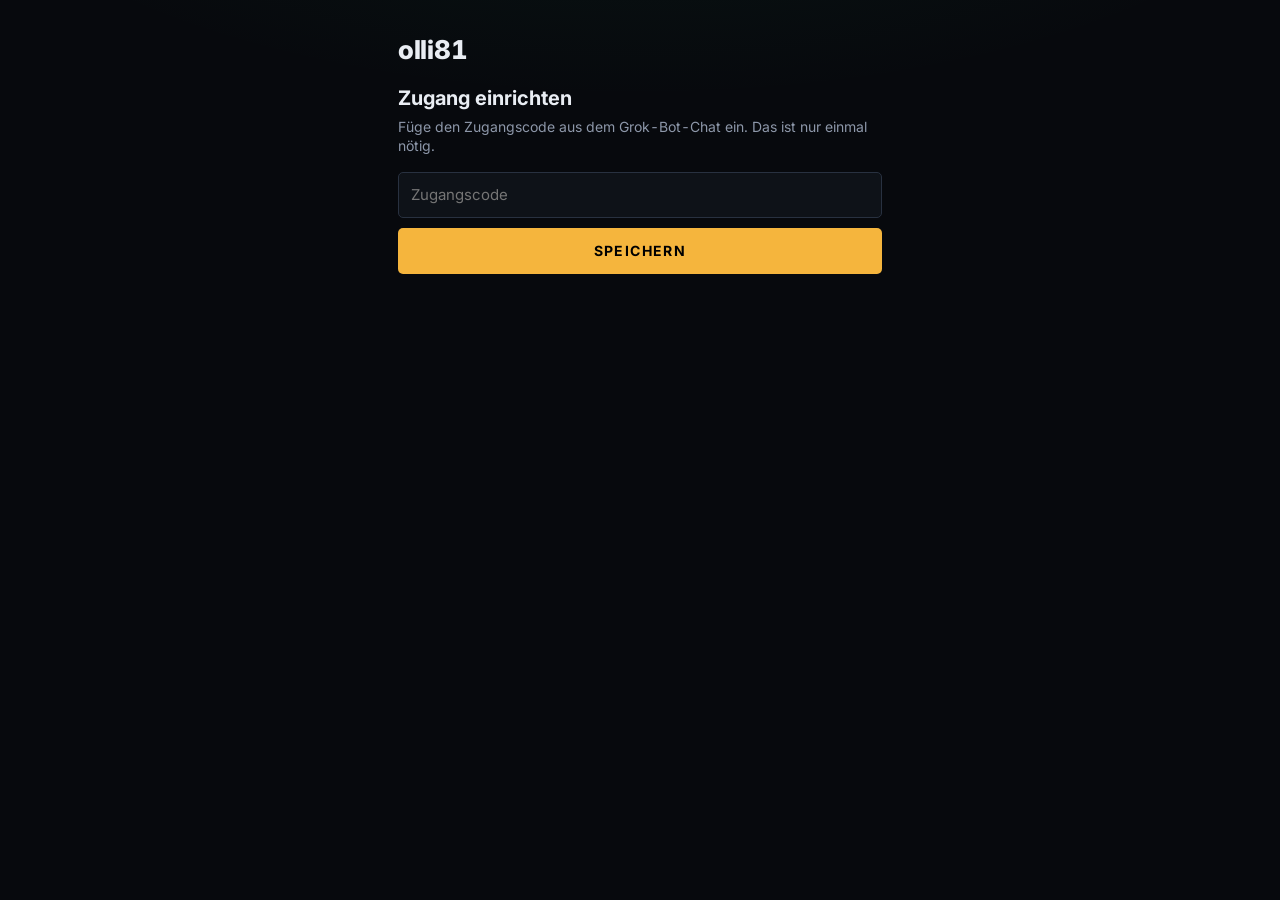
==== index.html @ 661ca7c7 "data 2026-11-21T21:10:27Z" ====
<!doctype html>
<html lang="de">
<head>
  <meta charset="utf-8">
  <meta name="viewport" content="width=device-width, initial-scale=1, viewport-fit=cover">
  <meta name="theme-color" content="#000000">
  <title>olli81 · Signal-Desk</title>
  <meta name="apple-mobile-web-app-capable" content="yes">
  <meta name="apple-mobile-web-app-status-bar-style" content="black-translucent">
  <meta name="apple-mobile-web-app-title" content="olli81">
  <link rel="manifest" href="manifest.json">
  <link rel="preconnect" href="https://fonts.googleapis.com">
  <link rel="preconnect" href="https://fonts.gstatic.com" crossorigin>
  <link rel="stylesheet" href="https://fonts.googleapis.com/css2?family=Inter:wght@400;500;600;700&display=swap">
  <link rel="stylesheet" href="styles.css?v=17">
  <link rel="stylesheet" href="terminal.css?v=20">
</head>
<body>
  <div id="app">
    <div class="empty" id="boot" style="margin:40px 12px">Lade olli81…</div>
  </div>
  <script src="app.js?v=26"></script>
</body>
</html>
---- styles.css ----
:root {
  --bg: #07090d;
  --panel: #0e1218;
  --panel2: #141a22;
  --line: #1b222d;
  --line2: #283140;
  --text: #e9edf3;
  --muted: #8d97a9;
  --dim: #5a6477;
  --amber: #f5b53d;
  --cyan: #3fd5e6;
  --blue: #5d9bff;
  --green: #22d37f;
  --green-bg: rgba(34,211,127,.10);
  --red: #ff5468;
  --red-bg: rgba(255,84,104,.10);
  --orange: #ff8f45;
  --violet: #9b7bff;
  --brand: #22d37f;
  --mono: ui-monospace, "SF Mono", SFMono-Regular, Menlo, "JetBrains Mono", Consolas, monospace;
  --sans: -apple-system, BlinkMacSystemFont, "SF Pro Text", "Inter", system-ui, sans-serif;
  --r: 12px;
  --tab-h: 60px;
  --safe-top: env(safe-area-inset-top, 0px);
  --safe-bot: env(safe-area-inset-bottom, 0px);
  --safe-l: env(safe-area-inset-left, 0px);
  --safe-r: env(safe-area-inset-right, 0px);
}
* { box-sizing: border-box; -webkit-tap-highlight-color: transparent; }
html, body { margin: 0; background: var(--bg); color: var(--text); font-family: var(--sans);
  font-size: 14px; line-height: 1.35; min-height: 100%; -webkit-font-smoothing: antialiased; }
body { padding-left: var(--safe-l); padding-right: var(--safe-r); }
a { color: var(--cyan); text-decoration: none; }
button { font: inherit; color: inherit; background: none; border: 0; padding: 0; cursor: pointer; }
.num, .mono { font-family: var(--mono); font-variant-numeric: tabular-nums; letter-spacing: -.01em; }
.pos-c { color: var(--green); } .neg-c { color: var(--red); } .mut { color: var(--muted); } .dimc { color: var(--dim); }
#app { max-width: 520px; margin: 0 auto; min-height: 100dvh;
  padding-bottom: calc(var(--tab-h) + var(--safe-bot) + 16px); }

/* ---------- status bar ---------- */
.sbar { position: sticky; top: 0; z-index: 10; background: rgba(5,6,8,.94);
  -webkit-backdrop-filter: blur(12px); backdrop-filter: blur(12px);
  border-bottom: 1px solid var(--line); padding-top: var(--safe-top); }
.sbar .r1 { display: flex; align-items: center; gap: 8px; padding: 8px 12px 6px; }
.logo { font-family: var(--mono); font-weight: 700; font-size: 13px; letter-spacing: .12em; color: var(--amber); }
.logo b { color: var(--text); font-weight: 700; }
.mode { font-family: var(--mono); font-size: 11px; font-weight: 800; letter-spacing: .14em;
  padding: 3px 7px; border-radius: 3px; border: 1px solid; }
.mode.LIVE { color: #fff; background: #d71f36; border-color: #ff4d5e; box-shadow: 0 0 12px rgba(255,77,94,.45); }
.mode.LIVE::before { content: ""; display: inline-block; width: 6px; height: 6px; border-radius: 50%;
  background: #fff; margin-right: 5px; vertical-align: 1px; animation: blink 1.4s infinite; }
.mode.PAPER { color: var(--blue); background: rgba(91,157,255,.10); border-color: rgba(91,157,255,.45); }
@keyframes blink { 50% { opacity: .2; } }
.upd { margin-left: auto; font-family: var(--mono); font-size: 11px; color: var(--muted); display: flex; align-items: center; gap: 6px; }
.dot { width: 7px; height: 7px; border-radius: 50%; display: inline-block; background: var(--dim); flex: none; }
.dot.ok { background: var(--green); box-shadow: 0 0 6px rgba(25,210,122,.7); }
.dot.warn { background: var(--amber); }
.dot.bad { background: var(--red); box-shadow: 0 0 6px rgba(255,77,94,.7); }
.tick { display: grid; grid-template-columns: 1.15fr 1.15fr .6fr 1.3fr; border-top: 1px solid var(--line); }
.tick > div { padding: 5px 10px 6px; border-right: 1px solid var(--line); min-width: 0; }
.tick > div:last-child { border-right: 0; }
.lbl { font-family: var(--mono); font-size: 9.5px; letter-spacing: .12em; color: var(--dim); text-transform: uppercase; white-space: nowrap; }
.tick .v { font-family: var(--mono); font-variant-numeric: tabular-nums; font-size: 14px; font-weight: 600; white-space: nowrap; overflow: hidden; text-overflow: ellipsis; }
.hb { display: flex; gap: 4px; margin-top: 5px; }

/* ---------- layout ---------- */
.pad { padding: 10px 10px 0; }
.sec { display: flex; align-items: baseline; justify-content: space-between; margin: 16px 2px 6px; }
.sec h2 { margin: 0; font-family: var(--mono); font-size: 11px; font-weight: 700; letter-spacing: .16em; color: var(--amber); text-transform: uppercase; }
.sec .aside { font-family: var(--mono); font-size: 11px; color: var(--dim); }
.sec:first-child { margin-top: 4px; }
.panel { background: var(--panel); border: 1px solid var(--line); border-radius: 6px; }
.panel + .panel { margin-top: 8px; }
.empty { padding: 18px 12px; text-align: center; color: var(--dim); font-family: var(--mono); font-size: 12px;
  border: 1px dashed var(--line2); border-radius: 6px; }
.error { padding: 14px; color: var(--red); background: var(--red-bg); border: 1px solid rgba(255,77,94,.35); border-radius: 6px; font-family: var(--mono); font-size: 12px; }
.note { padding: 9px 11px; border-radius: 6px; font-size: 12.5px; border: 1px solid rgba(255,176,0,.35);
  background: rgba(255,176,0,.07); color: #ffd27a; margin-bottom: 8px; }
.warnbox { margin-top: 8px; }

/* KPI grid */
.kpis { display: grid; grid-template-columns: repeat(3, 1fr); gap: 1px; background: var(--line);
  border: 1px solid var(--line); border-radius: 6px; overflow: hidden; }
.kpis.two { grid-template-columns: repeat(2, 1fr); }
.kpi { background: var(--panel); padding: 8px 10px 9px; min-width: 0; }
.kpi .v { font-family: var(--mono); font-variant-numeric: tabular-nums; font-size: 16px; font-weight: 650; margin-top: 2px; white-space: nowrap; overflow: hidden; text-overflow: ellipsis; }
.kpi .v.big { font-size: 22px; }
.kpi .s { font-family: var(--mono); font-size: 10.5px; color: var(--muted); margin-top: 1px; white-space: nowrap; overflow: hidden; text-overflow: ellipsis; }

/* positions */
.posc { background: var(--panel); border: 1px solid var(--line); border-left: 3px solid var(--line2); border-radius: 6px; padding: 9px 10px 10px; }
.posc.up { border-left-color: var(--green); } .posc.down { border-left-color: var(--red); }
.posc + .posc { margin-top: 8px; }
.ph { display: flex; align-items: flex-start; gap: 8px; }
.ph .nm { font-weight: 650; font-size: 15px; }
.ph .nm a { color: var(--text); }
.tag { font-family: var(--mono); font-size: 9.5px; font-weight: 700; letter-spacing: .1em; padding: 1px 5px; border-radius: 3px; border: 1px solid var(--line2); color: var(--muted); vertical-align: 2px; margin-left: 4px; }
.tag.LIVE { color: var(--red); border-color: rgba(255,77,94,.5); }
.tag.PAPER { color: var(--blue); border-color: rgba(91,157,255,.45); }
.tag.ok { color: var(--green); border-color: rgba(25,210,122,.45); }
.ph .pnl { margin-left: auto; text-align: right; font-family: var(--mono); font-variant-numeric: tabular-nums; }
.ph .pnl .a { font-size: 18px; font-weight: 700; }
.ph .pnl .b { font-size: 11.5px; }
.grid4 { display: grid; grid-template-columns: repeat(4, 1fr); gap: 6px 8px; margin-top: 8px; }
.grid4 .v { font-family: var(--mono); font-variant-numeric: tabular-nums; font-size: 12px; white-space: nowrap; overflow: hidden; text-overflow: ellipsis; }
canvas.mini { display: block; width: 100%; height: 86px; margin-top: 8px; background: #07090c; border: 1px solid var(--line); border-radius: 4px; }
canvas.big { display: block; width: 100%; height: 200px; background: #07090c; border: 1px solid var(--line); border-radius: 6px; }
canvas.chart2 { display: block; width: 100%; height: 170px; }
.acts { display: flex; gap: 8px; margin-top: 8px; }
.btn { flex: 1; display: inline-flex; justify-content: center; align-items: center; height: 38px; border-radius: 5px;
  font-family: var(--mono); font-weight: 700; font-size: 12.5px; letter-spacing: .04em; border: 1px solid var(--line2); color: var(--text); background: var(--panel2); }
.btn.sell { background: var(--red); border-color: var(--red); color: #fff; }
.btn.ghost { flex: 0 0 auto; padding: 0 14px; }
.tpbar { display: flex; gap: 6px; margin-top: 8px; }
.tpbar span { flex: 1; text-align: center; font-family: var(--mono); font-size: 10.5px; padding: 3px 0; border-radius: 3px; border: 1px solid var(--line2); color: var(--muted); }
.tpbar span.hit { color: var(--green); border-color: rgba(25,210,122,.5); background: var(--green-bg); }
.tpbar span.stop { color: var(--orange); border-color: rgba(255,138,61,.45); }

/* tape / rows */
.tape { background: var(--panel); border: 1px solid var(--line); border-radius: 6px; overflow: hidden; }
.tr { display: grid; grid-template-columns: 40px 62px 1fr auto; gap: 8px; align-items: center; padding: 7px 10px; border-top: 1px solid var(--line); font-size: 12.5px; }
.tr:first-child { border-top: 0; }
.tr .t { font-family: var(--mono); font-size: 11px; color: var(--dim); }
.tr .k { font-family: var(--mono); font-size: 9.5px; font-weight: 700; letter-spacing: .08em; text-align: center; padding: 2px 0; border-radius: 3px; background: var(--panel2); color: var(--muted); border: 1px solid var(--line2); }
.tr .k.good { color: var(--green); border-color: rgba(25,210,122,.4); }
.tr .k.bad { color: var(--red); border-color: rgba(255,77,94,.4); }
.tr .k.kill { color: var(--dim); }
.tr .k.buy { color: var(--cyan); border-color: rgba(56,214,232,.4); }
.tr .m { min-width: 0; }
.tr .m .n { white-space: nowrap; overflow: hidden; text-overflow: ellipsis; }
.tr .m .n a { color: var(--text); }
.tr .m .d { font-size: 11px; color: var(--muted); white-space: nowrap; overflow: hidden; text-overflow: ellipsis; }
.tr .r { font-family: var(--mono); font-variant-numeric: tabular-nums; font-size: 12px; text-align: right; white-space: nowrap; }
.tr.kill .m .n a { color: var(--muted); }
.more { display: block; width: 100%; padding: 9px; font-family: var(--mono); font-size: 11.5px; color: var(--cyan); border-top: 1px solid var(--line); }

/* tables */
table.tb { width: 100%; border-collapse: collapse; font-size: 12px; }
.tb th { font-family: var(--mono); font-size: 9.5px; letter-spacing: .1em; color: var(--dim); text-align: left; font-weight: 600; padding: 7px 8px; border-bottom: 1px solid var(--line2); text-transform: uppercase; }
.tb td { padding: 7px 8px; border-bottom: 1px solid var(--line); white-space: nowrap; }
.tb tr:last-child td { border-bottom: 0; }
.tb .rt { text-align: right; font-family: var(--mono); font-variant-numeric: tabular-nums; }
.tb td.nm { max-width: 110px; overflow: hidden; text-overflow: ellipsis; }

/* bars */
.bars { padding: 6px 10px 8px; }
.bar { display: grid; grid-template-columns: 112px 1fr 64px; gap: 8px; align-items: center; padding: 4px 0; font-size: 12px; }
.bar .l { white-space: nowrap; overflow: hidden; text-overflow: ellipsis; color: var(--muted); }
.bar .track { height: 12px; background: #11151c; border-radius: 2px; overflow: hidden; }
.bar .fill { height: 100%; background: var(--cyan); border-radius: 2px; min-width: 1px; }
.bar .fill.g { background: var(--green); } .bar .fill.r { background: var(--red); } .bar .fill.a { background: var(--amber); } .bar .fill.o { background: var(--orange); } .bar .fill.b { background: var(--blue); }
.bar .x { font-family: var(--mono); font-variant-numeric: tabular-nums; text-align: right; font-size: 11.5px; }
.bar .x small { color: var(--dim); }
.chartbox { padding: 8px 8px 6px; }
.legend { display: flex; flex-wrap: wrap; gap: 12px; font-family: var(--mono); font-size: 10.5px; color: var(--muted); padding: 2px 10px 8px; }
.legend i { display: inline-block; width: 12px; height: 2px; margin-right: 5px; vertical-align: 3px; background: var(--cyan); }

/* segmented */
.seg { display: flex; border: 1px solid var(--line2); border-radius: 5px; overflow: hidden; margin-bottom: 8px; }
.seg button { flex: 1; padding: 7px 0; font-family: var(--mono); font-size: 11.5px; font-weight: 700; letter-spacing: .1em; color: var(--muted); border-right: 1px solid var(--line2); }
.seg button:last-child { border-right: 0; }
.seg button.on { background: var(--amber); color: #000; }

/* agents */
.agrid { display: grid; grid-template-columns: 1fr; gap: 8px; }
.ag { background: var(--panel); border: 1px solid var(--line); border-radius: 6px; padding: 9px 10px 10px; }
.ag .h { display: flex; align-items: center; gap: 7px; }
.ag .h .n { font-family: var(--mono); font-weight: 700; letter-spacing: .1em; font-size: 12px; text-transform: uppercase; }
.ag .h .ic { width: 22px; height: 22px; border-radius: 4px; display: inline-flex; align-items: center; justify-content: center; background: var(--panel2); border: 1px solid var(--line2); font-size: 12px; }
.ag .h .age { margin-left: auto; font-family: var(--mono); font-size: 10.5px; color: var(--dim); display: flex; gap: 5px; align-items: center; }
.ag .big { font-family: var(--mono); font-size: 17px; font-weight: 650; margin-top: 6px; }
.ag .sub { color: var(--muted); font-size: 12px; }
.ag .rows { margin-top: 8px; border-top: 1px solid var(--line); }
.ag .rows .tr { padding-left: 0; padding-right: 0; grid-template-columns: 1fr auto; }
.pills { display: flex; flex-wrap: wrap; gap: 6px; margin-top: 8px; }
.pill { font-family: var(--mono); font-size: 11px; padding: 3px 7px; border-radius: 3px; border: 1px solid var(--line2); color: var(--muted); }
.pill.stop { color: var(--red); border-color: rgba(255,77,94,.4); }
.pill.trail { color: var(--orange); border-color: rgba(255,138,61,.4); }
.pill.tp { color: var(--green); border-color: rgba(25,210,122,.4); }
.scorebar { display: flex; align-items: center; gap: 8px; margin-top: 8px; font-family: var(--mono); font-size: 12px; }
.scorebar .track { flex: 1; height: 8px; background: #11151c; border-radius: 2px; position: relative; overflow: visible; }
.scorebar .fill { height: 100%; background: var(--green); border-radius: 2px; }
.scorebar .min { position: absolute; top: -3px; bottom: -3px; width: 2px; background: var(--amber); }

/* auditor layers */
.layers { display: grid; grid-template-columns: 1fr 1fr; gap: 1px; background: var(--line); border: 1px solid var(--line); border-radius: 6px; overflow: hidden; }
.layer { background: var(--panel); padding: 7px 9px; border-left: 3px solid var(--dim); }
.layer.ok { border-left-color: var(--green); } .layer.red { border-left-color: var(--red); }
.layer .n { font-size: 11px; color: var(--muted); }
.layer .v { font-family: var(--mono); font-size: 12px; margin-top: 2px; white-space: nowrap; overflow: hidden; text-overflow: ellipsis; }
.layer.red .v { color: var(--red); } .layer.ok .v { color: var(--green); }

/* settings */
.setrow { display: flex; justify-content: space-between; gap: 10px; padding: 7px 10px; border-top: 1px solid var(--line); font-size: 12.5px; }
.setrow:first-child { border-top: 0; }
.setrow .k { color: var(--muted); }
.setrow .k small { color: var(--dim); font-family: var(--mono); font-size: 10px; margin-left: 4px; }
.setrow .v { font-family: var(--mono); font-variant-numeric: tabular-nums; text-align: right; word-break: break-all; }
.infop { padding: 10px; font-size: 12.5px; }
.infop p { margin: 6px 0 0; color: var(--muted); }

h1.screen { font-family: var(--mono); font-size: 13px; letter-spacing: .16em; text-transform: uppercase; color: var(--amber); margin: 6px 2px 8px; }
.back { font-family: var(--mono); font-size: 12px; color: var(--cyan); padding: 6px 2px; }

/* tab bar */
.tabs { position: fixed; left: 0; right: 0; bottom: 0; z-index: 10; background: rgba(5,6,8,.96);
  -webkit-backdrop-filter: blur(12px); backdrop-filter: blur(12px); border-top: 1px solid var(--line); padding-bottom: var(--safe-bot); }
.tabs nav { max-width: 520px; margin: 0 auto; display: grid; grid-template-columns: repeat(5, 1fr); height: var(--tab-h); }
.tabs button { display: flex; flex-direction: column; align-items: center; justify-content: center; gap: 3px; color: var(--dim);
  font-family: var(--mono); font-size: 10px; font-weight: 700; letter-spacing: .1em; text-transform: uppercase; position: relative; }
.tabs button svg { width: 20px; height: 20px; stroke: currentColor; fill: none; stroke-width: 1.8; }
.tabs button.on { color: var(--amber); }
.tabs button.on::before { content: ""; position: absolute; top: 0; left: 28%; right: 28%; height: 2px; background: var(--amber); }

/* access screen */
.gate { padding: calc(var(--safe-top) + 32px) 18px 24px; max-width: 520px; margin: 0 auto; }
.gate .logo { font-size: 15px; }
.gate h1 { font-size: 20px; margin: 18px 0 6px; }
.gate p { color: var(--muted); margin: 0 0 16px; }
.gate input { width: 100%; height: 46px; border-radius: 5px; border: 1px solid var(--line2); background: var(--panel); color: var(--text); padding: 0 12px; font: 15px var(--mono); }
.gate button { margin-top: 10px; width: 100%; height: 46px; border-radius: 5px; background: var(--amber); color: #000; font: 700 14px var(--mono); letter-spacing: .1em; }

/* ================= olli81 · v5 professional layer ================= */
body { background: radial-gradient(1200px 500px at 50% -200px, rgba(34,211,127,.07), transparent 60%), var(--bg); }
.sbar { background: rgba(7,9,13,.9); }
.sbar .r1 { padding: 10px 12px 8px; gap: 7px; }
.logo { display: inline-flex; align-items: center; gap: 7px; font-family: var(--sans); font-weight: 800; font-size: 16px; letter-spacing: -.01em; color: var(--text); text-transform: none; }
.logo b { color: var(--brand); font-weight: 800; }
.logo .mk { display: inline-flex; align-items: center; justify-content: center; width: 24px; height: 24px; border-radius: 7px;
  background: linear-gradient(135deg, #22d37f, #0fa3b1); color: #04120b; font-family: var(--mono); font-size: 11px; font-weight: 900; letter-spacing: 0; }
.logo.big { font-size: 26px; } .logo.big .mk { width: 36px; height: 36px; font-size: 15px; border-radius: 10px; }
.mode { border-radius: 999px; padding: 3px 9px; font-size: 10.5px; }
.spill { display: inline-flex; align-items: center; gap: 5px; font-family: var(--mono); font-size: 10.5px; padding: 3px 8px; border-radius: 999px;
  border: 1px solid var(--line2); color: var(--muted); white-space: nowrap; }
.spill.ok { color: var(--green); border-color: rgba(34,211,127,.35); background: var(--green-bg); }
.spill.warn { color: var(--amber); border-color: rgba(245,181,61,.4); }
.spill.bad { color: var(--red); border-color: rgba(255,84,104,.45); background: var(--red-bg); }
.upd { font-size: 10.5px; }
@media (max-width: 380px) { .upd #updTxt { display: none; } .spill { font-size: 10px; padding: 2px 6px; } }
.tick .v { font-size: 15px; }
.sec h2 { font-family: var(--sans); font-size: 12px; letter-spacing: .08em; color: var(--muted); font-weight: 750; }
.sec { margin: 20px 2px 8px; }
h1.screen { font-family: var(--sans); font-size: 22px; letter-spacing: -.01em; text-transform: none; color: var(--text); font-weight: 800; margin: 8px 2px 10px; }
.panel, .tape, .kpis, .posc, .ag, .layers, .empty, .note, .error { border-radius: var(--r); }
.kpi .v.big { font-size: 21px; }
.posc, .ag, .tape, .panel { box-shadow: 0 1px 0 rgba(255,255,255,.02) inset, 0 8px 24px rgba(0,0,0,.25); }
.btn { border-radius: 9px; height: 40px; }
.btn.sm { height: 34px; font-size: 11.5px; }
.btn.buy { background: var(--green); border-color: var(--green); color: #03140b; }
.tag { border-radius: 999px; padding: 1px 7px; }
.tag.dip { color: var(--violet); border-color: rgba(155,123,255,.5); }
.tag.neu { color: var(--cyan); border-color: rgba(63,213,230,.45); }
.amb { color: var(--amber); }
.lnkb { color: var(--cyan) !important; font-weight: 700; }
.tabs nav button { font-size: 10px; }

/* percent bars */
.pbar, .segbar { display: flex; align-items: center; gap: 8px; margin-top: 8px; }
.pbar .trk { flex: 1; height: 8px; border-radius: 999px; background: #161c26; overflow: hidden; }
.pbar .fil { height: 100%; border-radius: 999px; background: var(--dim); transition: width .4s; }
.fil.g, .sf.g { background: linear-gradient(90deg, #17b46b, #22d37f); }
.fil.a, .sf.a { background: linear-gradient(90deg, #d4942a, #f5b53d); }
.fil.o { background: var(--orange); } .fil.r { background: var(--red); } .fil.b { background: var(--blue); } .fil.d { background: #3a4456; }
.pv { font-family: var(--mono); font-variant-numeric: tabular-nums; font-size: 12px; font-weight: 700; min-width: 42px; text-align: right; }
.segbar .sgs { flex: 1; display: flex; gap: 3px; }
.segbar .sg { height: 8px; border-radius: 3px; background: #161c26; overflow: hidden; }
.segbar .sf { height: 100%; background: #4a5568; }
.segbar .sf.g { background: linear-gradient(90deg, #17b46b, #22d37f); }
.segbar .sf.a { background: linear-gradient(90deg, #d4942a, #f5b53d); }

/* favourites */
.fav { background: linear-gradient(180deg, #111720, var(--panel)); border: 1px solid var(--line); border-radius: var(--r); padding: 11px 12px 12px; }
.fav + .fav { margin-top: 8px; }
.fh { display: flex; align-items: center; gap: 10px; }
.rk { flex: none; width: 28px; height: 28px; border-radius: 8px; display: inline-flex; align-items: center; justify-content: center;
  font-family: var(--mono); font-weight: 800; font-size: 13px; background: var(--panel2); border: 1px solid var(--line2); color: var(--amber); }
.fav:nth-child(-n+3) .rk { }
.fm { min-width: 0; flex: 1; }
.fm .nm, .pr1 .nm { font-weight: 700; font-size: 15px; white-space: nowrap; overflow: hidden; text-overflow: ellipsis; }
.fm .nm a, .pr1 .nm a { color: var(--text); }
.fs { text-align: right; } .fs .v { font-family: var(--mono); font-size: 22px; font-weight: 800; color: var(--green); line-height: 1; }
.fl { margin-top: 10px; } .fl .lbl { display: block; }
.fl .segbar { margin-top: 4px; }
.chips { display: flex; flex-wrap: wrap; gap: 5px; margin-top: 9px; }
.chip { font-size: 11px; padding: 3px 8px; border-radius: 999px; background: var(--panel2); border: 1px solid var(--line2); color: #c3cad6; }
.lnk2 { display: flex; gap: 8px; margin-top: 10px; }
.hp { font-family: var(--mono); font-size: 9.5px; font-weight: 800; letter-spacing: .06em; padding: 2px 7px; border-radius: 999px; margin-left: 6px; vertical-align: 2px; border: 1px solid; }
.hp.hy { color: var(--green); border-color: rgba(34,211,127,.5); background: var(--green-bg); }
.hp.ne { color: var(--muted); border-color: var(--line2); }
.hp.sh { color: var(--red); border-color: rgba(255,84,104,.5); background: var(--red-bg); }

/* progress cards */
.prog, .hyc { display: block; background: var(--panel); border: 1px solid var(--line); border-radius: var(--r); padding: 10px 12px; }
.prog + .prog, .hyc + .hyc { margin-top: 8px; }
.prog summary { list-style: none; cursor: pointer; }
.prog summary::-webkit-details-marker { display: none; }
.pr1 { display: flex; align-items: center; gap: 8px; }
.pr1 .nm { flex: 1; min-width: 0; }
.stg { font-family: var(--mono); font-size: 10px; color: var(--muted); border: 1px solid var(--line2); border-radius: 999px; padding: 2px 8px; white-space: nowrap; }
.steps { margin-top: 8px; border-top: 1px solid var(--line); }
.st { display: grid; grid-template-columns: 1.1fr 1.4fr 46px; gap: 8px; padding: 6px 0; border-bottom: 1px solid var(--line); font-size: 12px; }
.st .sl { color: var(--muted); } .st .sd { font-family: var(--mono); font-size: 11px; white-space: nowrap; overflow: hidden; text-overflow: ellipsis; }
.st .sp { font-family: var(--mono); text-align: right; font-weight: 700; }
.hyc.hy { border-left: 3px solid var(--green); } .hyc.sh { border-left: 3px solid var(--red); } .hyc.ne { border-left: 3px solid var(--line2); }
.hyc .grid4 small { font-size: 10px; }
.legendp { padding: 10px 12px; font-size: 12px; color: var(--muted); }
.legendp summary { cursor: pointer; color: var(--cyan); font-weight: 700; font-size: 12.5px; }
.legendp p { margin: 8px 0 0; line-height: 1.45; } .legendp b { color: var(--text); }
.tr.sig { grid-template-columns: 40px 54px 1fr auto; }

/* ===== 1945f: video typography on all pages (typography only; layout/colors unchanged) ===== */
:root {
  --sans: -apple-system, BlinkMacSystemFont, "SF Pro Display", "SF Pro Text", Inter, "Helvetica Neue", Arial, sans-serif;
  --tagmono: ui-monospace, "SF Mono", Menlo, monospace;
  /* text that used the old mono font now uses the video font */
  --mono: var(--sans);
}
html, body { font-family: var(--sans); font-variant-numeric: tabular-nums; }
.num, .mono, .tick .v, .kpi .v, .kpi .s, .grid4 .v, .tr .r, .tb .rt, .bar .x, .setrow .v, .pv, .fs .v, .st .sp, .ph .pnl, .ag .big { font-variant-numeric: tabular-nums; }
/* small tags / pills stay monospace like in the video */
.tag, .pill, .tr .k, .hp, .stg, .tpbar span, .mode, .spill, code, .setrow .k small { font-family: var(--tagmono); }

/* ===== desk animations: 60fps (transform/opacity), reduced-motion aware ===== */
@keyframes desk-in {
  from { opacity: 0; transform: translate3d(0, 10px, 0); }
  to { opacity: 1; transform: translate3d(0, 0, 0); }
}
@keyframes row-in {
  from { opacity: 0; transform: translate3d(0, -10px, 0); }
  to { opacity: 1; transform: translate3d(0, 0, 0); }
}
@keyframes flash-up {
  0% { background-color: rgba(48, 209, 88, .28); }
  100% { background-color: transparent; }
}
@keyframes flash-dn {
  0% { background-color: rgba(255, 69, 58, .28); }
  100% { background-color: transparent; }
}
@keyframes livepulse {
  0%, 100% { opacity: 1; transform: scale(1); }
  50% { opacity: .45; transform: scale(.85); }
}
@keyframes liveglow {
  0% { box-shadow: 0 0 0 0 rgba(48, 209, 88, .42); }
  70% { box-shadow: 0 0 0 8px rgba(48, 209, 88, 0); }
  100% { box-shadow: 0 0 0 0 rgba(48, 209, 88, 0); }
}

.desk-in {
  animation: desk-in .45s cubic-bezier(.22, 1, .36, 1) both;
  animation-delay: calc(var(--i, 0) * 40ms);
}
.is-new { animation: row-in .42s cubic-bezier(.22, 1, .36, 1) both; }

.tick-up, .tick-dn { border-radius: 8px; }
.tick-up { animation: flash-up .7s ease-out; }
.tick-dn { animation: flash-dn .7s ease-out; }

/* LIVE badges / dots: pulse + soft glow */
.bn .d.ok {
  animation: livepulse 1.6s ease-in-out infinite;
}
/* header / status-bar dots: crisp on/off blink */
@keyframes blink-dot {
  0%, 45% { opacity: 1; }
  55%, 100% { opacity: .08; }
}
.sbar .dot.ok, .sbar .dot.warn, .sbar .dot.bad,
.spill .dot, .spill.ok .dot, .spill.warn .dot, .spill.bad .dot,
#updDot.ok, #updDot.warn, #updDot.bad,
.mode.LIVE::before {
  animation: blink-dot 1s step-end infinite;
}
.mode.LIVE { animation: liveglow 2.2s ease-out infinite; }
.mbadge.live {
  box-shadow: 0 0 10px rgba(48, 209, 88, .28);
}
.mbadge.live::before {
  content: "";
  display: inline-block;
  width: 6px; height: 6px; border-radius: 50%;
  background: currentColor;
  margin-right: 5px;
  vertical-align: 1px;
  animation: livepulse 1.4s ease-in-out infinite;
}

/* open-position PnL bar (scaleX only) */
.pnlbar {
  position: relative;
  height: 3px;
  margin-top: 7px;
  background: rgba(255, 255, 255, .07);
  border-radius: 99px;
  overflow: hidden;
}
.pnlbar i {
  position: absolute;
  top: 0; bottom: 0;
  width: 50%;
  display: block;
  transform: scaleX(0);
  transition: transform .5s cubic-bezier(.22, 1, .36, 1);
  border-radius: 99px;
  background: #8e8e93;
}
.pnlbar.up i { left: 50%; transform-origin: left center; background: #30d158; }
.pnlbar.dn i { right: 50%; left: auto; transform-origin: right center; background: #ff453a; }
.cpos { flex-wrap: wrap; }
.cpos .pnlbar { flex: 1 0 100%; margin-top: 6px; }

/* hover (pointer) + tap/press feedback */
.pressable, .btn, .brow, .cpos, .trow, .posc, .tr, .tabs button, .tranges button,
.chip, .cpbtn, .more, .gate button, .cpsw, .panel.copyp a, .ccard {
  -webkit-tap-highlight-color: transparent;
}
.btn, .brow, .cpos, .trow, .posc, .tr, .tabs button, .tranges button,
.chip, .cpbtn, .more, .gate button, .ccard, .cpcard, .ag, .panel {
  transition: transform .15s ease, opacity .15s ease;
}
@media (hover: hover) and (pointer: fine) {
  .btn:hover, .cpbtn:hover, .chip:hover, .tranges button:hover, .more:hover, .gate button:hover {
    transform: translateY(-1px);
  }
  .brow:hover, .cpos:hover, .trow:hover, .posc:hover, .tr:hover, .ccard:hover, .cpcard:hover {
    transform: translateY(-1px);
  }
  .tabs button:hover { opacity: .82; }
}
.btn:active, .brow:active, .cpos:active, .trow:active, .posc:active, .tr:active,
.tabs button:active, .tranges button:active, .chip:active, .cpbtn:active,
.more:active, .gate button:active, .ccard:active, .pressable.is-press {
  transform: scale(.97);
}

@media (prefers-reduced-motion: reduce) {
  .desk-in, .is-new, .tick-up, .tick-dn,
  .bn .d.ok,
  .sbar .dot.ok, .sbar .dot.warn, .sbar .dot.bad,
  .spill .dot, #updDot, .mode.LIVE, .mode.LIVE::before,
  .mbadge.live, .mbadge.live::before,
  .lpill.on, .lpill.on i,
  .brow.is-live .d, .brow.is-run .bav .sring,
  .ag.is-run .ic .sring, .hb-tick,
  .foll .fav, .layer.ok,
  .pring .arc {
    animation: none !important;
  }
  .desk-in, .is-new, .btn, .brow, .cpos, .trow, .posc, .tr, .tabs button,
  .tranges button, .chip, .cpbtn, .more, .gate button, .ccard, .cpcard, .ag, .panel, .pnlbar i, .pring .arc {
    transition: none !important;
  }
  .btn:hover, .brow:hover, .cpos:hover, .trow:hover, .posc:hover, .tr:hover,
  .btn:active, .brow:active, .cpos:active, .trow:active, .posc:active, .pressable.is-press {
    transform: none !important;
  }
}


/* ===== bot / agent / ring animations ===== */
@keyframes botbreath {
  0%, 100% { transform: scale(1); }
  50% { transform: scale(1.06); }
}
@keyframes botsweep {
  to { transform: rotate(360deg); }
}
@keyframes scanlight {
  0% { transform: translateX(-130%); opacity: 0; }
  18% { opacity: .4; }
  100% { transform: translateX(160%); opacity: 0; }
}
@keyframes hbtick {
  0% { transform: scale(1); }
  30% { transform: scale(1.85); }
  100% { transform: scale(1); }
}
@keyframes layeron {
  from { opacity: .4; }
  to { opacity: 1; }
}
@keyframes layerflow {
  0%, 100% { background-color: transparent; }
  35% { background-color: rgba(34, 211, 127, .14); }
}
@keyframes layerflow-bad {
  0%, 100% { background-color: transparent; }
  35% { background-color: rgba(255, 69, 58, .12); }
}

/* percentage rings */
.crings { display: flex; justify-content: space-around; align-items: flex-start; gap: 8px; margin: 12px 0 4px; }
.crings.one { justify-content: flex-start; align-items: center; gap: 20px; padding: 0 4px; }
.crings.one .cside { display: flex; flex-direction: column; gap: 8px; min-width: 0; }
.crings.one .cside .cl2 { display: block; font-size: 12px; color: #8e8e93; font-weight: 500; }
.crings.one .cside .cs { font-size: 17px; font-weight: 600; font-variant-numeric: tabular-nums; color: #fff; }
.pring { position: relative; width: 72px; flex: 0 0 auto; text-align: center; }
.pring svg { width: 72px; height: 72px; display: block; transform: rotate(-90deg); }
.pring .track, .pring .arc {
  fill: none;
  stroke-width: 2.6;
  stroke-linecap: round;
}
.pring .track { stroke: rgba(255, 255, 255, .08); }
.pring .arc {
  stroke: var(--ring, #8e8e93);
  stroke-dasharray: var(--p, 0) 100;
  transition: stroke-dasharray .7s cubic-bezier(.22, 1, .36, 1), stroke .45s ease;
}
.pring.tone-g { --ring: #30d158; }
.pring.tone-a { --ring: #ffd60a; }
.pring.tone-r { --ring: #ff453a; }
.pring.tone-b { --ring: #5ac8fa; }
.pring.tone-m { --ring: #636366; }
.pring .pc {
  position: absolute; left: 0; right: 0; top: 0;
  height: 72px; display: flex; flex-direction: column; align-items: center; justify-content: center;
  pointer-events: none; line-height: 1.05;
}
.pring .pn { font-weight: 700; font-size: 15px; font-variant-numeric: tabular-nums; letter-spacing: -.02em; }
.pring.tone-g .pn { color: #30d158; }
.pring.tone-a .pn { color: #ffd60a; }
.pring.tone-r .pn { color: #ff453a; }
.pring.tone-b .pn { color: #5ac8fa; }
.pring .pc small { font-size: 9px; color: #8e8e93; font-weight: 600; margin-top: 1px; }
.pring .pl { margin-top: 5px; font-size: 11px; color: #8e8e93; font-weight: 500; }
.pring.nolab { margin-bottom: 0; }
.kpi .pring { width: 64px; margin: 4px auto 0; }
.kpi .pring svg, .kpi .pring .pc { width: 64px; height: 64px; }
.kpi .pring .pn { font-size: 13.5px; }
.kpi .v.ringed { overflow: visible; white-space: normal; }

/* agent cards: one rotating status ring while running; static dimmed when paused/idle */
.ag { position: relative; }
.ag .ic { position: relative; overflow: visible; }
.ag .ic .sring {
  position: absolute; inset: -4px; width: calc(100% + 8px); height: calc(100% + 8px);
  pointer-events: none;
  transform-origin: 50% 50%;
  transform-box: fill-box;
}
.ag .ic .sring circle {
  fill: none; stroke: var(--cyan, #3fd5e6); stroke-width: 1.8;
  stroke-dasharray: 28 72; stroke-linecap: round; opacity: .85;
}
.ag.is-run .ic .sring { animation: botsweep 2.2s linear infinite; }
.ag.is-idle .ic .sring,
.ag.is-paused .ic .sring { opacity: .3; animation: none; }
.ag.is-idle .ic .sring circle,
.ag.is-paused .ic .sring circle { stroke-dasharray: 100 0; opacity: .7; }
.ag.is-paused { opacity: .62; }
.hb-tick { animation: hbtick .45s ease-out; }

/* pipeline layers: sequential light */
.layer { position: relative; }
.layer.ok {
  animation: layeron .4s ease both, layerflow 2.8s ease-in-out infinite;
  animation-delay: calc(var(--li, 0) * .12s), calc(.45s + var(--li, 0) * .28s);
}
.layer.red {
  animation: layeron .4s ease both, layerflow-bad 2.8s ease-in-out infinite;
  animation-delay: calc(var(--li, 0) * .12s), calc(.45s + var(--li, 0) * .28s);
}

/* followed-trader chips */
.foll { display: inline-flex; align-items: center; gap: 6px; }
a.foll { color: inherit; text-decoration: none; transition: transform .15s ease, opacity .15s ease; }
a.foll:active, a.foll.is-press { transform: scale(.97); }
@media (hover: hover) and (pointer: fine) {
  a.foll:hover { transform: translateY(-1px); opacity: .92; }
}
.foll .fav, .cpcard .fav {
  position: relative; overflow: hidden;
  flex: none; width: 22px; height: 22px; border-radius: 50%;
  display: inline-grid; place-items: center;
  background: #2c2c2e; color: #e9edf3; font-size: 9px; font-weight: 700;
  box-shadow: 0 0 0 1px rgba(90, 200, 250, .4);
  animation: livepulse 2s ease-in-out infinite;
}
.foll .fav img, .cpcard .fav img {
  position: absolute; inset: 0; width: 100%; height: 100%;
  object-fit: cover; border-radius: 50%; z-index: 1;
  pointer-events: none;
}
.foll.old .fav, .cpcard.old .fav { animation: none; opacity: .55; box-shadow: 0 0 0 1px rgba(255,255,255,.12); }
.cph { align-items: center; }
.cph .fav { margin-right: 2px; }

@media (prefers-reduced-motion: reduce) {
  .ag.is-run .ic .sring, .layer.ok, .layer.red, .foll .fav, .cpcard .fav, .hb-tick,
  .sbar .dot.ok, .sbar .dot.warn, .sbar .dot.bad, .spill .dot, #updDot, .mode.LIVE::before {
    animation: none !important;
  }
}
---- terminal.css ----
/* olli81 Terminal — iOS look like the video. Scoped to body.term (+ shared 6-tab bar). */
.tabs nav { grid-template-columns: repeat(6, 1fr) !important; }
.tabs nav button { letter-spacing: .03em !important; font-size: 9.5px !important; }

body.term { background: #000 !important; color: #fff;
  font-family: -apple-system, BlinkMacSystemFont, "SF Pro Display", "SF Pro Text", Inter, "Helvetica Neue", Arial, sans-serif;
  font-size: 15px; letter-spacing: -.01em; }
body.term .tpad { max-width: 520px; margin: 0 auto; padding: calc(var(--safe-top, 0px) + 10px) 16px calc(var(--tab-h, 58px) + var(--safe-bot, 0px) + 24px); }
body.term a { color: inherit; }
body.term .g { color: #30d158; } body.term .r { color: #ff453a; } body.term .o { color: #ff9f0a; } body.term .h { color: #5ac8fa; }
body.term code { font-family: ui-monospace, "SF Mono", Menlo, monospace; font-size: 11px; color: #30d158; background: rgba(48,209,88,.12);
  border-radius: 6px; padding: 1px 6px; margin-left: 5px; white-space: nowrap; letter-spacing: 0; }

.thead .r1 { display: flex; align-items: center; justify-content: space-between; height: 44px; }
.thead .ttl { font-size: 22px; font-weight: 700; letter-spacing: -.02em; }
.thead .ttl span { color: #fff; font-weight: 600; }
.lpill { display: inline-flex; align-items: center; gap: 6px; font-size: 15px; font-weight: 600; color: #30d158;
  background: rgba(48,209,88,.14); border-radius: 999px; padding: 6px 13px; }
.lpill i { width: 7px; height: 7px; border-radius: 50%; background: currentColor; box-shadow: 0 0 8px currentColor; }
.lpill.paper { color: #ffd60a; background: rgba(255,214,10,.13); }
.lpill.bad { color: #ff453a; background: rgba(255,69,58,.14); }
.thead .r2 { display: flex; justify-content: space-between; align-items: baseline; color: #8e8e93; font-size: 14px; margin-top: 2px; gap: 8px; }
.thead .r2 b { color: #fff; font-weight: 700; }
.thead .r2 > span:first-child { flex: 1; min-width: 0; display: flex; flex-wrap: wrap; column-gap: 12px; }
.thead .r2 > span:first-child > span { white-space: nowrap; }
.thead .r2 #termClock { flex: 0 0 auto; }

.tbal { font-size: 60px; font-weight: 700; letter-spacing: -.035em; line-height: 1.05; margin-top: 14px; font-variant-numeric: tabular-nums; }
.tpnl { display: flex; align-items: center; gap: 10px; margin-top: 6px; font-size: 17px; font-weight: 600; font-variant-numeric: tabular-nums; min-height: 28px; }
.tpnl.up { color: #30d158; } .tpnl.dn { color: #ff453a; }
.tpnl .mult { color: #000; background: #30d158; border-radius: 9px; padding: 2px 9px; font-weight: 700; }
.tpnl.dn .mult { background: #ff453a; color: #fff; }
.tpnl .lbl { font-family: inherit; color: #8e8e93; font-size: 14px; font-weight: 500; text-transform: none; letter-spacing: 0; }

.tchart { position: relative; height: 170px; margin: 14px -16px 0; }
.tchart canvas { width: 100%; height: 100%; display: block; }
.tcl { position: absolute; left: 16px; bottom: 6px; font-size: 12px; color: #8e8e93; pointer-events: none; }
.tcl b { font-weight: 600; margin-left: 4px; }
.tranges { display: flex; justify-content: space-between; margin: 12px 0 4px; }
.tranges button { font-size: 15px; font-weight: 600; color: #8e8e93; padding: 7px 12px; border-radius: 999px; letter-spacing: 0; }
.tranges button.on { color: #000; background: #30d158; }

.tsec { display: flex; align-items: baseline; justify-content: space-between; margin: 26px 0 10px; }
.tsec h2 { margin: 0; font-size: 24px; font-weight: 700; letter-spacing: -.02em; color: #fff; }
.tsec .aside { font-size: 16px; font-weight: 500; color: #8e8e93; }
.tsec .aside.g { color: #30d158; }

.bots { display: flex; flex-direction: column; gap: 6px; }
.brow { display: flex; align-items: center; gap: 12px; background: #1c1c1e; border-radius: 14px; padding: 9px 12px; min-height: 46px; }
.bav { flex: 0 0 auto; width: 38px; height: 38px; border-radius: 50%; display: grid; place-items: center;
  background: radial-gradient(circle at 50% 40%, color-mix(in srgb, var(--c) 28%, #000), #111); font-size: 18px; }
.bm { flex: 1; min-width: 0; }
.bn { font-size: 17px; font-weight: 600; display: flex; align-items: center; gap: 6px; }
.bn .d { width: 6px; height: 6px; border-radius: 50%; background: #48484a; }
.bn .d.ok { background: #5ac8fa; } .bn .d.warn { background: #ffd60a; } .bn .d.bad { background: #ff453a; }
.bs { font-size: 13.5px; color: #8e8e93; white-space: nowrap; overflow: hidden; text-overflow: ellipsis; margin-top: 1px; }
.bs b { color: #fff; font-weight: 600; }
.bv { text-align: right; font-size: 15px; font-weight: 600; white-space: nowrap; font-variant-numeric: tabular-nums; }
.bv small { display: block; font-size: 12px; font-weight: 500; color: #8e8e93; }

.tfeed { display: flex; flex-direction: column; }
.trow { display: flex; align-items: center; gap: 12px; padding: 10px 0; border-bottom: 1px solid #2c2c2e; text-decoration: none; }
.tav { position: relative; flex: 0 0 auto; width: 42px; height: 42px; border-radius: 50%; background: #2c2c2e; display: grid; place-items: center; }
.tav img { position: absolute; inset: 0; width: 100%; height: 100%; border-radius: 50%; object-fit: cover; }
.tav .ini { font-size: 13px; font-weight: 700; color: #aeaeb2; }
.tbadge { position: absolute; right: -3px; bottom: -3px; width: 18px; height: 18px; border-radius: 50%; display: grid; place-items: center;
  font-style: normal; font-size: 11px; font-weight: 800; color: #fff; border: 2px solid #000; }
.tbadge.b { background: #0a84ff; } .tbadge.g { background: #30d158; } .tbadge.r { background: #ff453a; } .tbadge.x { background: #48484a; }
.tm { flex: 1; min-width: 0; }
.tt { font-size: 17px; font-weight: 600; white-space: nowrap; overflow: hidden; text-overflow: ellipsis; }
.ts { font-size: 14px; color: #8e8e93; white-space: nowrap; overflow: hidden; text-overflow: ellipsis; }
.tr2 { text-align: right; white-space: nowrap; font-variant-numeric: tabular-nums; }
.tr2 .v { font-size: 17px; font-weight: 600; }
.tr2 .s { font-size: 14px; color: #8e8e93; }
.tr2 .pos { color: #30d158; } .tr2 .neg { color: #ff453a; } .tr2 .mut { color: #8e8e93; }
.tempty { color: #8e8e93; padding: 16px 0; }
.tfoot { color: #636366; font-size: 12px; text-align: center; margin-top: 22px; }

/* iOS-style tab bar on terminal */
body.term .tabs { background: rgba(0,0,0,.92); border-top: 1px solid #1c1c1e; }
body.term .tabs button { font-family: -apple-system, BlinkMacSystemFont, Inter, sans-serif; text-transform: none; font-weight: 500;
  font-size: 10.5px !important; letter-spacing: 0 !important; color: #8e8e93; }
body.term .tabs button.on { color: #fff; }
body.term .tabs button.on::before { display: none; }

/* copy (test) card + strategie block */
.cpos { display: flex; align-items: center; gap: 10px; padding: 9px 12px; border-bottom: 1px solid var(--line, #2c2c2e); text-decoration: none; color: inherit; }
.cpos:last-child { border-bottom: 0; }
.cpos .cl { flex: 1; min-width: 0; } .cpos .cr { text-align: right; white-space: nowrap; font-variant-numeric: tabular-nums; font-weight: 600; }
.cpos .cn { font-size: 15px; font-weight: 600; display: flex; align-items: center; gap: 8px; }
.cpos .cs, .ccard .cs { font-size: 12.5px; color: #8e8e93; font-weight: 500; }
.ctag { font-family: ui-monospace, "SF Mono", Menlo, monospace; font-size: 10.5px; font-weight: 600; color: #5ac8fa; background: rgba(90,200,250,.12); border-radius: 6px; padding: 1px 6px; }
.copyp .empty { padding: 14px 12px; }
.ccard { background: #1c1c1e; border-radius: 14px; padding: 12px; }
.ccard .cgrid { display: grid; grid-template-columns: 1.3fr .8fr 1fr; gap: 10px; }
.ccard .cl2 { font-size: 12px; color: #8e8e93; font-weight: 500; letter-spacing: 0; text-transform: none; }
.ccard .cv { font-size: 22px; font-weight: 700; font-variant-numeric: tabular-nums; margin: 1px 0; }
.ccard .cv.g { color: #30d158; } .ccard .cv.r { color: #ff453a; }
.ccard .cfol { display: flex; flex-wrap: wrap; align-items: center; gap: 6px 8px; margin-top: 12px; padding-top: 10px; border-top: 1px solid #2c2c2e; }
.ccard .fh { color: #5ac8fa; font-weight: 600; font-size: 14px; } .ccard .fh i { color: #8e8e93; font-style: normal; font-weight: 500; font-size: 12px; }
.ccard .fm { color: #8e8e93; font-size: 13.5px; }
.ccard .copen { margin: 10px -12px -12px; border-top: 1px solid #2c2c2e; }
body.term .cpos .cn { font-size: 16px; }
body.term .cpos .pos-c, body.term .cpos .neg-c { }

/* bot mode badges + wallet */
.ccard .mrow { display: flex; flex-wrap: wrap; align-items: center; gap: 8px 10px; margin-bottom: 10px; }
.mbadge { font-family: ui-monospace, "SF Mono", Menlo, monospace; font-size: 11px; font-weight: 700; letter-spacing: .02em; border-radius: 6px; padding: 2px 7px; }
.mbadge.paper { color: #ffd60a; background: rgba(255,214,10,.13); }
.mbadge.live { color: #30d158; background: rgba(48,209,88,.15); }
.ccard .wal { font-family: ui-monospace, "SF Mono", Menlo, monospace; font-size: 11.5px; color: #8e8e93; text-decoration: none; }
.ctag.stag { color: #bf5af2; background: rgba(191,90,242,.14); }

/* Konto: Copy picks (article style) */
.cpcard { background: #1c1c1e; border-radius: 14px; padding: 12px 13px; margin-top: 8px; }
.cph { display: flex; justify-content: space-between; gap: 10px; align-items: flex-start; }
.cph b { font-size: 15px; }
.cps { color: #8e8e93; font-size: 11.5px; margin-top: 2px; }
.cpnums { display: flex; flex-direction: column; align-items: flex-end; font-family: ui-monospace, "SF Mono", Menlo, monospace; font-size: 12.5px; font-weight: 600; gap: 2px; }
.cpwhy { color: #a1a1a6; font-size: 11.5px; margin-top: 8px; line-height: 1.4; }
.cplb { display: flex; gap: 8px; align-items: center; justify-content: space-between; background: #2c2c2e; border-radius: 9px; padding: 8px 10px; margin-top: 9px; color: #fff; text-decoration: none; font-size: 12.5px; }
.cplb span { color: #8e8e93; font-size: 11px; } .cplb.dis b { color: #8e8e93; font-weight: 500; }
.cpf { display: flex; justify-content: space-between; align-items: center; gap: 10px; margin-top: 10px; }
.cpbtn { background: #0a84ff; color: #fff; border-radius: 9px; padding: 7px 12px; font-size: 12.5px; font-weight: 600; text-decoration: none; }
.cpswrow { display: flex; align-items: center; gap: 8px; font-size: 12px; color: #a1a1a6; }
.cpsw { position: relative; display: inline-block; width: 46px; height: 28px; border-radius: 14px; background: #3a3a3c; transition: background .15s; flex: none; }
.cpsw .knob { position: absolute; top: 2px; left: 2px; width: 24px; height: 24px; border-radius: 50%; background: #fff; transition: left .15s; }
.cpsw.on { background: #30d158; } .cpsw.on .knob { left: 20px; } .cpsw.dis { opacity: .45; }
.cpinfo .cpevery { display: flex; justify-content: space-between; align-items: center; gap: 8px; margin-top: 6px; font-size: 12px; color: #a1a1a6; }
.chips { display: flex; gap: 6px; } .chip { background: #2c2c2e; color: #e9edf3; border-radius: 8px; padding: 5px 10px; font-size: 12px; text-decoration: none; }
.chip.on { background: #30d158; color: #000; font-weight: 700; }
.cphistw { margin-top: 8px; padding: 8px 10px; } .cphistw summary { cursor: pointer; font-size: 12.5px; color: #a1a1a6; }
.cphist { display: flex; gap: 10px; padding: 6px 0; border-top: 1px solid var(--line); font-size: 11.5px; } .cphist:first-of-type { margin-top: 6px; } .cphist .k { color: #8e8e93; flex: none; width: 74px; } .cphist .v { color: #e9edf3; }

.lpill.on i, .lpill:not(.paper):not(.bad) i {
  animation: blink-dot 1s step-end infinite;
}
@keyframes botsweep { to { transform: rotate(360deg); } }
@keyframes livepulse { 0%,100% { opacity: 1; transform: scale(1); } 50% { opacity: .45; transform: scale(.85); } }
.lpill.on { animation: liveglow 2.2s ease-out infinite; }
.brow.is-live .d { background: #30d158 !important; animation: livepulse 1.4s ease-in-out infinite; }

/* bot list: one rotating status ring while running; static dimmed ring when paused/idle */
.bav { position: relative; }
.bav .sring {
  position: absolute; inset: -4px;
  width: calc(100% + 8px); height: calc(100% + 8px);
  pointer-events: none;
  transform-origin: 50% 50%;
  transform-box: fill-box;
}
.bav .sring circle {
  fill: none; stroke: var(--c, #30d158); stroke-width: 2.2;
  stroke-dasharray: 32 68; stroke-linecap: round; opacity: .95;
}
.brow.is-run .bav .sring { animation: botsweep 2.2s linear infinite; }
.brow.is-live .bav .sring circle { stroke: #30d158; }
.brow.is-paper:not(.is-live) .bav .sring circle { stroke: #ffd60a; }
.brow.is-idle .bav .sring,
.brow.is-paused .bav .sring { opacity: .3; animation: none; }
.brow.is-idle .bav .sring circle,
.brow.is-paused .bav .sring circle { stroke-dasharray: 100 0; opacity: .7; }
.brow.is-paused { opacity: .58; }

/* followed traders on the copy card */
.ccard .foll { background: rgba(90, 200, 250, .1); border-radius: 999px; padding: 3px 8px 3px 4px; }

@media (prefers-reduced-motion: reduce) {
  .lpill.on, .lpill.on i, .lpill:not(.paper):not(.bad) i,
  .brow.is-live .d, .brow.is-run .bav .sring { animation: none !important; }
}
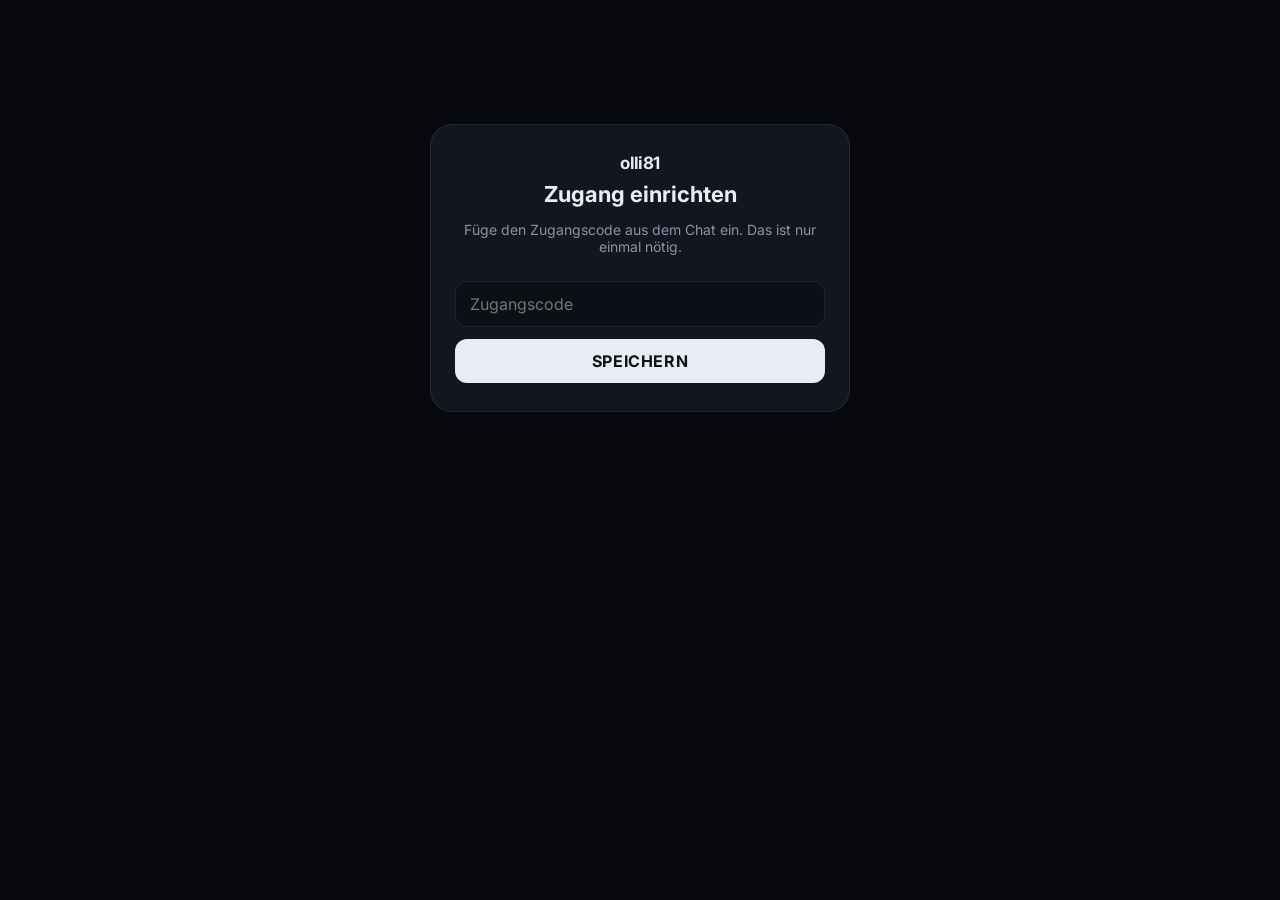
==== commit d104516e: "data 2026-11-28T19:32:42Z" ====
--- a/index.html
+++ b/index.html
@@ -3,22 +3,26 @@
 <head>
   <meta charset="utf-8">
   <meta name="viewport" content="width=device-width, initial-scale=1, viewport-fit=cover">
-  <meta name="theme-color" content="#000000">
-  <title>olli81 · Signal-Desk</title>
+  <meta name="theme-color" content="#07090d">
+  <title>olli81</title>
   <meta name="apple-mobile-web-app-capable" content="yes">
   <meta name="apple-mobile-web-app-status-bar-style" content="black-translucent">
   <meta name="apple-mobile-web-app-title" content="olli81">
   <link rel="manifest" href="manifest.json">
   <link rel="preconnect" href="https://fonts.googleapis.com">
   <link rel="preconnect" href="https://fonts.gstatic.com" crossorigin>
-  <link rel="stylesheet" href="https://fonts.googleapis.com/css2?family=Inter:wght@400;500;600;700&display=swap">
-  <link rel="stylesheet" href="styles.css?v=17">
-  <link rel="stylesheet" href="terminal.css?v=20">
+  <link rel="stylesheet" href="https://fonts.googleapis.com/css2?family=Inter:wght@400;500;600;650;700&display=swap">
+  <link rel="stylesheet" href="desk.css?v=43">
 </head>
 <body>
   <div id="app">
     <div class="empty" id="boot" style="margin:40px 12px">Lade olli81…</div>
   </div>
-  <script src="app.js?v=26"></script>
+  <script src="app.js?v=43"></script>
+  <script>
+    if ("serviceWorker" in navigator) {
+      navigator.serviceWorker.register("sw.js?v=43").catch(function () {});
+    }
+  </script>
 </body>
 </html>
--- a/desk.css
+++ b/desk.css
@@ -0,0 +1,323 @@
+:root {
+  --bg: #07090d;
+  --bg2: #0c1018;
+  --card: #12161f;
+  --card2: #171c27;
+  --stroke: rgba(255,255,255,.08);
+  --muted: #8b93a7;
+  --dim: #5c6578;
+  --text: #e8ecf5;
+  --green: #30d158;
+  --red: #ff453a;
+  --orange: #ff9f0a;
+  --blue: #64d2ff;
+  --purple: #bf5af2;
+  --yellow: #ffd60a;
+  --radius: 18px;
+  --font: Inter, ui-sans-serif, system-ui, -apple-system, Segoe UI, sans-serif;
+  --mono: ui-monospace, SFMono-Regular, Menlo, Monaco, Consolas, "Liberation Mono", monospace;
+}
+* { box-sizing: border-box; }
+html, body { margin: 0; background: var(--bg); color: var(--text); font-family: var(--font); min-height: 100%; }
+body { padding: env(safe-area-inset-top) env(safe-area-inset-right) env(safe-area-inset-bottom) env(safe-area-inset-left); }
+a { color: inherit; text-decoration: none; }
+button { font: inherit; color: inherit; background: none; border: 0; cursor: pointer; }
+#app { max-width: 1280px; margin: 0 auto; padding: 16px 18px 28px; }
+
+.topbar { display: flex; align-items: center; justify-content: space-between; gap: 12px; margin-bottom: 18px; }
+.brand { display: flex; align-items: center; gap: 10px; font-weight: 650; letter-spacing: -.02em; font-size: 17px; }
+.brand .mark { width: 28px; height: 28px; border-radius: 9px; background: linear-gradient(180deg,#2a3142,#161b25); border: 1px solid var(--stroke); display: grid; place-items: center; font-size: 13px; }
+.top-right { display: flex; align-items: center; gap: 8px; flex-wrap: wrap; justify-content: flex-end; }
+.pill { display: inline-flex; align-items: center; gap: 6px; padding: 5px 10px; border-radius: 999px; background: var(--card); border: 1px solid var(--stroke); font-size: 12px; color: var(--muted); }
+.pill b { color: var(--text); font-weight: 600; }
+.pill.green { color: var(--green); border-color: rgba(48,209,88,.25); }
+.pill.red { color: var(--red); border-color: rgba(255,69,58,.3); }
+.pill .dot { width: 7px; height: 7px; border-radius: 50%; background: currentColor; box-shadow: 0 0 8px currentColor; }
+.clock { font-family: var(--mono); font-variant-numeric: tabular-nums; color: var(--text); }
+
+.hero { display: grid; grid-template-columns: 1fr auto 1.1fr; gap: 16px; align-items: center; margin-bottom: 16px; }
+.balance-lbl { font-size: 13px; color: var(--muted); margin-bottom: 2px; }
+.balance { font-size: clamp(40px, 7vw, 72px); font-weight: 650; letter-spacing: -.04em; line-height: .95; font-family: var(--mono); font-variant-numeric: tabular-nums; }
+.substats { margin-top: 10px; font-size: 13px; color: var(--muted); display: flex; gap: 10px; flex-wrap: wrap; }
+.substats .up { color: var(--green); }
+.substats .dn { color: var(--red); }
+.coin-av { width: 92px; height: 92px; border-radius: 50%; border: 3px solid rgba(255,255,255,.12); overflow: hidden; background: #1a2030; display: grid; place-items: center; font-weight: 700; font-size: 28px; box-shadow: 0 10px 40px rgba(0,0,0,.4); }
+.coin-av img { width: 100%; height: 100%; object-fit: cover; }
+.equity-card { background: var(--card); border: 1px solid var(--stroke); border-radius: var(--radius); padding: 14px 16px 10px; min-height: 110px; }
+.equity-card .row { display: flex; justify-content: space-between; align-items: baseline; color: var(--muted); font-size: 13px; }
+.equity-card .eq { font-size: 22px; font-weight: 650; letter-spacing: -.03em; font-family: var(--mono); font-variant-numeric: tabular-nums; }
+.equity-card .eq-unreal { margin-top: 2px; font-size: 13px; color: var(--muted); }
+.equity-card .eq-unreal .up { color: var(--green); font-weight: 650; }
+.equity-card .eq-unreal .dn { color: var(--red); font-weight: 650; }
+.equity-card svg { width: 100%; height: 54px; margin-top: 8px; display: block; }
+
+.chart-card { background: var(--card); border: 1px solid var(--stroke); border-radius: 22px; padding: 14px 16px 10px; margin-bottom: 14px; }
+.chart-head { display: flex; justify-content: space-between; gap: 12px; flex-wrap: wrap; align-items: flex-start; margin-bottom: 8px; }
+.chart-title { font-weight: 650; font-size: 16px; letter-spacing: -.02em; }
+.chart-title span { color: var(--muted); font-weight: 500; font-size: 13px; margin-left: 8px; }
+.chart-status { margin-top: 4px; font-size: 12px; font-weight: 500; color: var(--muted); letter-spacing: 0; }
+.metrics { display: flex; gap: 16px; flex-wrap: wrap; font-size: 12px; color: var(--muted); }
+.metrics b { color: var(--text); font-weight: 600; font-family: var(--mono); font-variant-numeric: tabular-nums; }
+.metrics .up { color: var(--green); }
+.metrics .dn { color: var(--red); }
+.rules { display: flex; gap: 6px; flex-wrap: wrap; margin: 6px 0 8px; }
+.rules code { font: 500 11px/1 var(--font); padding: 3px 7px; border-radius: 999px; background: var(--card2); color: var(--muted); border: 1px solid var(--stroke); }
+#chart { width: 100%; height: 340px; display: block; }
+.chart-empty { height: 240px; display: grid; place-items: center; color: var(--dim); font-size: 14px; }
+
+.bottom { display: grid; grid-template-columns: 1fr 1fr; gap: 12px; align-items: stretch; }
+.panel { background: var(--card); border: 1px solid var(--stroke); border-radius: 22px; padding: 12px 14px 8px; min-height: 260px; display: flex; flex-direction: column; }
+.panel h2 { margin: 0 0 10px; font-size: 13px; font-weight: 600; color: var(--muted); display: flex; justify-content: space-between; align-items: center; gap: 8px; }
+.panel h2 em { font-style: normal; color: var(--dim); font-weight: 500; }
+
+.agent-head { display: flex; justify-content: space-between; align-items: center; margin-bottom: 8px; }
+.agent-head .nm { font-weight: 650; }
+.agent-head .meta { font-size: 12px; color: var(--muted); }
+.alist { list-style: none; margin: 0; padding: 0; display: flex; flex-direction: column; gap: 6px; }
+.alist li { display: grid; grid-template-columns: 28px 1fr auto; gap: 8px; align-items: center; padding: 6px 4px; }
+.ic { width: 26px; height: 26px; border-radius: 8px; display: grid; place-items: center; font-size: 13px; background: #1b2130; }
+.aname { font-size: 13px; font-weight: 600; }
+.awhy { font-size: 11px; color: var(--dim); white-space: nowrap; overflow: hidden; text-overflow: ellipsis; max-width: 210px; }
+.mark { font-size: 16px; width: 22px; text-align: center; }
+.mark.yes { color: var(--green); }
+.mark.no { color: var(--red); }
+.mark.na { color: var(--dim); }
+.vote-orb { margin: 8px auto 6px; width: 88px; height: 88px; border-radius: 50%; background: radial-gradient(circle at 35% 30%, #2a3144, #11151d 70%); border: 1px solid var(--stroke); display: grid; place-items: center; text-align: center; box-shadow: 0 8px 30px rgba(0,0,0,.35); }
+.vote-orb .frac { font-size: 22px; font-weight: 700; letter-spacing: -.03em; }
+.vote-orb .st { font-size: 10px; color: var(--muted); margin-top: 1px; }
+.weights { font-size: 11px; color: var(--dim); padding: 4px 6px 8px; }
+
+.jlist, .tlist { overflow: auto; flex: 1; min-height: 0; max-height: 420px; }
+.jrow, .trow { display: grid; grid-template-columns: 52px 1fr; gap: 8px; padding: 8px 2px; border-top: 1px solid rgba(255,255,255,.05); font-size: 13px; }
+.trow { grid-template-columns: 5.8rem 1fr auto; align-items: start; }
+.jrow:first-child, .trow:first-child { border-top: 0; }
+.tm { color: var(--dim); font-family: var(--mono); font-variant-numeric: tabular-nums; font-size: 12px; padding-top: 2px; }
+.trow .tm { white-space: nowrap; font-size: 11px; letter-spacing: -0.01em; }
+.jcoin { grid-column: 1 / -1; font-weight: 650; font-size: 13px; color: var(--text); line-height: 1.3; margin: 0 0 1px; word-break: break-word; }
+.jt { color: var(--text); line-height: 1.35; }
+.jt .k { font-weight: 650; margin-right: 6px; }
+.kind { font-size: 10px; font-weight: 700; letter-spacing: .04em; padding: 1px 5px; border-radius: 6px; margin-right: 6px; vertical-align: 1px; }
+.kind.buy { color: var(--green); background: rgba(48,209,88,.12); }
+.kind.sell, .kind.tp, .kind.trail, .kind.timer { color: var(--orange); background: rgba(255,159,10,.12); }
+.kind.stop { color: var(--red); background: rgba(255,69,58,.12); }
+.kind.skip, .kind.filter, .kind.learn, .kind.note { color: var(--muted); background: rgba(255,255,255,.06); }
+.pnl { font-weight: 650; font-variant-numeric: tabular-nums; text-align: right; white-space: nowrap; }
+.pnl.up { color: var(--green); }
+.pnl.dn { color: var(--red); }
+.tmeta { color: var(--dim); font-size: 11px; margin-top: 2px; }
+.trade-sum { display: flex; justify-content: space-between; align-items: baseline; margin: 0 0 8px; padding: 8px 10px; background: var(--card2); border-radius: 12px; }
+.trade-sum .big { font-size: 22px; font-weight: 700; letter-spacing: -.03em; font-variant-numeric: tabular-nums; }
+.trade-sum .hint { font-size: 11px; color: var(--dim); }
+
+.rejects { display: flex; flex-wrap: wrap; gap: 6px; padding: 4px 0 8px; }
+.rejects span { font-size: 11px; color: var(--muted); background: var(--card2); border: 1px solid var(--stroke); padding: 3px 7px; border-radius: 999px; }
+.openbanner { font-size: 12px; color: var(--muted); background: var(--card2); border-radius: 10px; padding: 8px 10px; margin-bottom: 8px; }
+.openbanner b { color: var(--text); }
+
+.gate { max-width: 420px; margin: 12vh auto; background: var(--card); border: 1px solid var(--stroke); border-radius: 22px; padding: 28px 24px; text-align: center; }
+.gate h1 { font-size: 22px; margin: 0 0 8px; }
+.gate p { color: var(--muted); font-size: 14px; }
+.gate input { width: 100%; margin: 12px 0; padding: 12px 14px; border-radius: 12px; border: 1px solid var(--stroke); background: #0b0f16; color: var(--text); font: inherit; }
+.gate button { width: 100%; padding: 12px; border-radius: 12px; background: #e8ecf5; color: #111; font-weight: 700; letter-spacing: .04em; }
+.err, .empty { color: var(--muted); text-align: center; padding: 30px 10px; }
+
+@media (max-width: 960px) {
+  .hero { grid-template-columns: 1fr auto; }
+  .equity-card { grid-column: 1 / -1; }
+  #chart { height: 260px; }
+  .jlist, .tlist { max-height: 320px; }
+  #app { padding: 12px 12px 24px; }
+}
+@media (max-width: 560px) {
+  .hero { grid-template-columns: 1fr; justify-items: start; }
+  .coin-av { width: 72px; height: 72px; }
+  .balance { font-size: 48px; }
+  .topbar { align-items: flex-start; }
+  .trow { grid-template-columns: 5.5rem 1fr auto; gap: 6px; }
+  .trow .tm { font-size: 10.5px; }
+  .jcoin { font-size: 12.5px; }
+}
+
+/* —— Agents row (v42) —— */
+.agents-band { width: 100%; margin: 0 0 14px; }
+.agents-card {
+  background: #141414;
+  border: 1px solid rgba(255,255,255,.08);
+  border-radius: 20px;
+  padding: 16px 18px 18px;
+}
+.agents-head { display: flex; justify-content: space-between; align-items: flex-start; gap: 12px; margin-bottom: 14px; }
+.agents-kicker { font-size: 11px; font-weight: 650; letter-spacing: .1em; color: var(--muted); }
+.agents-name { font-size: 18px; font-weight: 700; letter-spacing: -.03em; color: #fff; line-height: 1.15; }
+.agents-cand { margin-top: 3px; font-size: 11px; color: var(--dim); font-weight: 500; font-family: var(--mono); }
+.agents-score { text-align: right; flex: 0 0 auto; }
+.vote-score { font-size: 22px; font-weight: 800; letter-spacing: -.04em; line-height: 1; font-family: var(--mono); font-variant-numeric: tabular-nums; }
+.score-n { color: #8b93a7; }
+.score-n.on { color: var(--green); }
+.score-den { color: #8b93a7; font-weight: 700; }
+.vote-cap { margin-top: 6px; font-size: 11px; font-weight: 650; color: #8b93a7; letter-spacing: -.01em; white-space: nowrap; }
+.vote-cap.pass { color: var(--green); }
+.vote-cap.fail { color: var(--red); }
+.vote-cap.run { color: var(--blue); }
+
+.agents-row {
+  display: flex;
+  justify-content: space-evenly;
+  align-items: flex-start;
+  gap: 12px 16px;
+  flex-wrap: wrap;
+}
+.agent-cell { width: 104px; text-align: center; flex: 0 0 auto; }
+.agent-orb { position: relative; width: 84px; height: 84px; margin: 0 auto; }
+.agent-ring { position: absolute; inset: 0; width: 84px; height: 84px; display: block; overflow: visible; }
+.agent-ring .bar { transition: stroke-dashoffset .12s linear; }
+.agent-face {
+  position: absolute; inset: 10px;
+  border-radius: 50%;
+  overflow: hidden;
+  background: #1a1a1a;
+  display: grid; place-items: center;
+  box-shadow: inset 0 0 0 1px rgba(255,255,255,.06);
+}
+.agent-face svg { width: 100%; height: 100%; display: block; }
+.agent-badge {
+  position: absolute; right: 2px; bottom: 2px;
+  width: 20px; height: 20px; border-radius: 50%;
+  display: grid; place-items: center;
+  box-shadow: 0 0 0 2px #141414;
+  z-index: 2;
+}
+.agent-badge svg { width: 20px; height: 20px; display: block; }
+.agent-badge.empty { display: none; }
+.agent-label {
+  margin-top: 8px;
+  font-size: 10px;
+  font-weight: 700;
+  letter-spacing: .08em;
+  text-transform: uppercase;
+  color: var(--muted);
+  line-height: 1.25;
+}
+.agent-br { display: inline; }
+.agent-cell.status-running .agent-label { color: var(--text); }
+.agent-cell.status-pass .agent-label { color: var(--green); }
+.agent-cell.status-fail .agent-label { color: var(--red); }
+
+.journal-panel, #trades-panel { min-height: 280px; background: #151515; border-radius: 20px; }
+.chart-card { background: #151515; }
+
+@media (prefers-reduced-motion: reduce) {
+  .agent-ring .bar { transition: none !important; }
+}
+
+@media (max-width: 700px) {
+  .bottom { grid-template-columns: 1fr; }
+  /* keep agents on one row once the bottom stack kicks in */
+  .agents-row { flex-wrap: nowrap; justify-content: space-between; gap: 4px 6px; }
+  .agent-cell { width: auto; max-width: none; flex: 1 1 0; min-width: 0; }
+}
+@media (max-width: 560px) {
+  .agents-name { font-size: 16px; }
+  .agents-card { padding: 12px 8px 14px; }
+  .agents-row { flex-wrap: nowrap; justify-content: space-between; gap: 2px 3px; }
+  .agent-orb, .agent-ring {
+    width: clamp(54px, 14.4vw, 60px);
+    height: clamp(54px, 14.4vw, 60px);
+  }
+  .agent-face { inset: clamp(5px, 1.5vw, 7px); }
+  .agent-badge {
+    width: clamp(12px, 3.6vw, 16px);
+    height: clamp(12px, 3.6vw, 16px);
+    right: 0;
+    bottom: 0;
+    box-shadow: 0 0 0 1.5px #141414;
+  }
+  .agent-badge svg { width: 100%; height: 100%; }
+  .agent-label {
+    margin-top: 5px;
+    font-size: clamp(6.5px, 1.85vw, 8px);
+    letter-spacing: .03em;
+    line-height: 1.15;
+    max-width: 100%;
+  }
+  .agent-br { display: block; }
+  body, #app { overflow-x: hidden; }
+}
+
+.brand { font-weight: 700; letter-spacing: -.03em; }
+.mode-badge { display: inline-flex; align-items: center; padding: 5px 12px; border-radius: 999px; font-size: 12px; font-weight: 700; letter-spacing: .06em; border: 0; }
+.mode-badge.paper { background: #FACC15; color: #000; }
+.mode-badge.live { background: #22C55E; color: #000; }
+.tf-sel { display: inline-flex; gap: 2px; background: var(--card2); border: 1px solid var(--stroke); border-radius: 999px; padding: 2px; flex: 0 0 auto; }
+.tf-sel button { padding: 3px 9px; border-radius: 999px; font-size: 11px; font-weight: 650; color: var(--muted); }
+.tf-sel button.on { background: #e8ecf5; color: #111; }
+.phase-bar {
+  position: sticky; top: 0; z-index: 3;
+  margin: 0 0 10px; padding: 8px 12px; border-radius: 12px;
+  background: #1a2030; border: 1px solid var(--stroke);
+  font-size: 11px; font-weight: 650; letter-spacing: .03em;
+  font-variant-numeric: tabular-nums; color: var(--text);
+}
+.chart-tools { display: flex; align-items: center; gap: 10px; flex-wrap: wrap; justify-content: flex-end; }
+.trade-head { display: flex; align-items: center; justify-content: space-between; gap: 8px; margin: 0 0 10px; }
+.trade-head h2 { margin: 0; }
+.trade-tabs { display: inline-flex; gap: 2px; background: var(--card2); border: 1px solid var(--stroke); border-radius: 999px; padding: 2px; }
+.trade-tabs button { padding: 3px 10px; border-radius: 999px; font-size: 11px; font-weight: 650; color: var(--muted); letter-spacing: .04em; }
+.trade-tabs button.on { background: #e8ecf5; color: #111; }
+
+.chart-placeholder {
+  min-height: 220px;
+  display: flex;
+  flex-direction: column;
+  justify-content: center;
+  gap: 8px;
+  padding: 18px 8px 14px;
+}
+.chart-placeholder .ph-kicker {
+  font-size: 11px;
+  font-weight: 650;
+  letter-spacing: .08em;
+  color: var(--muted);
+}
+.chart-placeholder .ph-name {
+  font-size: 22px;
+  font-weight: 650;
+  letter-spacing: -.02em;
+  color: var(--text);
+}
+.chart-placeholder .ph-meta {
+  display: flex;
+  gap: 16px;
+  flex-wrap: wrap;
+  font-size: 13px;
+  color: var(--muted);
+}
+.chart-placeholder .ph-meta b { color: var(--text); font-weight: 600; font-variant-numeric: tabular-nums; }
+.chart-placeholder .ph-status { font-size: 12px; color: var(--dim); margin-top: 4px; line-height: 1.4; overflow-wrap: anywhere; white-space: normal; }
+.chart-placeholder .ph-status.is-long {
+  display: -webkit-box;
+  -webkit-box-orient: vertical;
+  -webkit-line-clamp: 3;
+  overflow: hidden;
+  cursor: pointer;
+}
+.chart-placeholder .ph-status.is-long.is-open {
+  display: block;
+  -webkit-line-clamp: unset;
+  overflow: visible;
+}
+.mc-src {
+  color: var(--dim);
+  font-size: 10px;
+  font-weight: 500;
+  letter-spacing: .04em;
+  margin-left: 4px;
+  text-transform: uppercase;
+}
+
+.chart-placeholder .ph-head { display: flex; align-items: center; gap: 12px; }
+.ph-av { width: 48px; height: 48px; border-radius: 50%; overflow: hidden; background: #1a2030; border: 1px solid rgba(255,255,255,.12); display: grid; place-items: center; font-weight: 700; font-size: 14px; flex: 0 0 auto; }
+.ph-av img { width: 100%; height: 100%; object-fit: cover; }
+.jt .tav { width: 22px; height: 22px; border-radius: 50%; overflow: hidden; background: #1a2030; border: 1px solid rgba(255,255,255,.1); display: inline-grid; place-items: center; font-size: 9px; font-weight: 700; flex: 0 0 auto; }
+.jt .tav img, .tav-img { width: 100%; height: 100%; object-fit: cover; display: block; }
+.jt { display: flex; align-items: center; gap: 8px; flex-wrap: wrap; }
